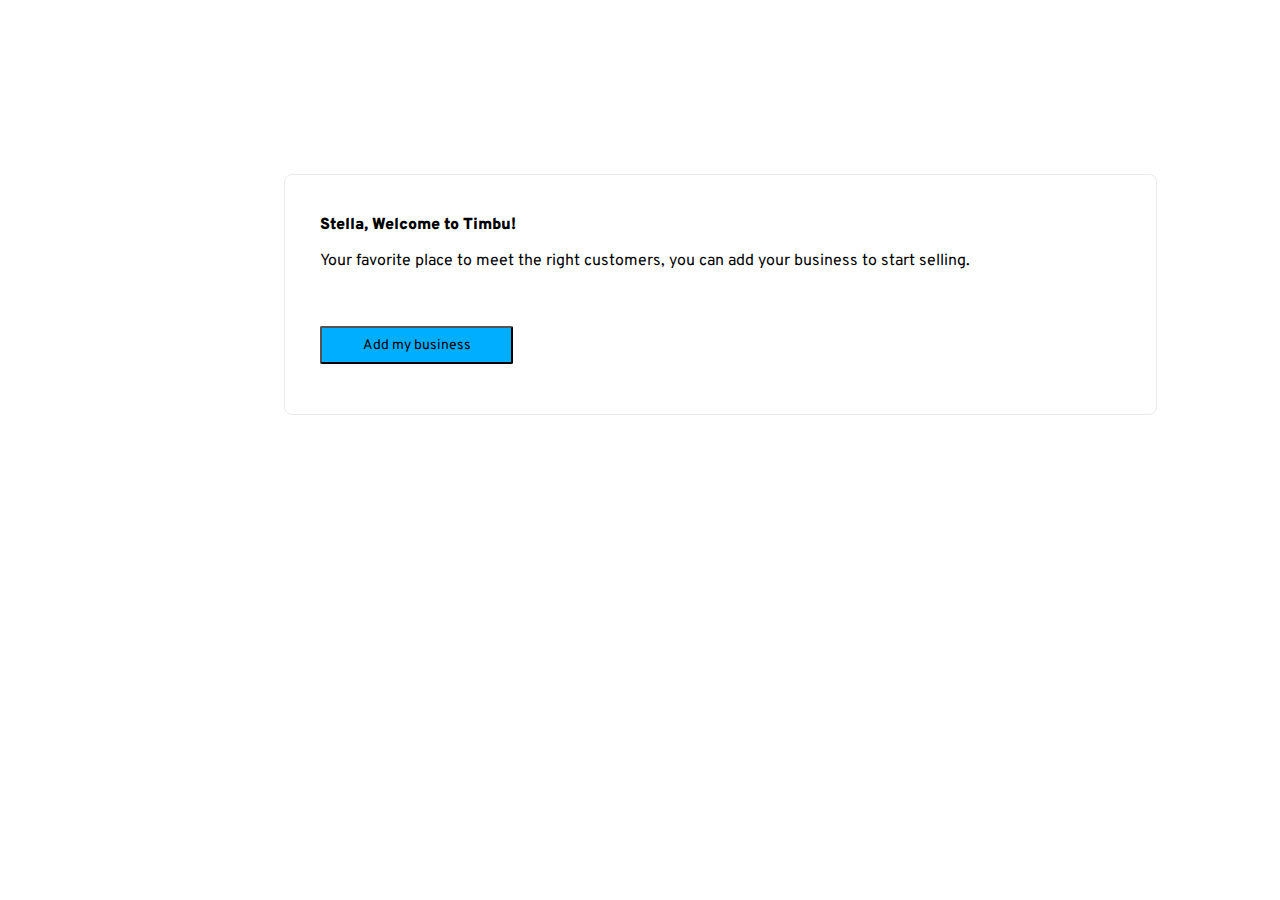
==== index.html @ 310dbfa7 "new file name" ====
<!DOCTYPE html>
<html lang="en">
<head>
    <meta charset="UTF-8">
    <meta http-equiv="X-UA-Compatible" content="IE=edge">
    <meta name="viewport" content="width=<device-width>, initial-scale=1.0">
    <title>Timbu</title>
    <link href="style.css" rel="stylesheet" type="text/css">
    <link href="https://fonts.googleapis.com/css2?family=Overpass:wght@100&display=swap" rel="stylesheet">
</head>
<body>
    <div class="center">
        <div class="center-text">
            <p id="head"><strong>Stella, Welcome to Timbu!</strong></p>
            <p>Your favorite place to meet the right customers, you can add your business to start selling.</p>
        </div>
        <button type="submit" class="button-type">Add my business</button>
    </div>
</body>
</html>
---- style.css ----
.button-type {
    align-items: center;
    background-color: #00AEFF;
    border-radius: 2px;
    display: flex;
    flex-direction: row;
    font-size: 14px;
    font-family: 'Overpass', sans-serif;
    height: 38px;
    justify-content: center;
    left: 35px;
    padding: 12px 16px;
    position: absolute;
    top: 151px;
    width: 193px;
}

.center-text {
    font-size: 16px;
    margin-left: 35px;
    margin-top: 40px;
    font-family: 'Overpass', sans-serif;
}

.center {
    background-color: #FFFFFF;
    position: absolute;
    width: 871px;
    height: 239px;
    left: 284px;
    top: 174px;
    border: 1px solid #EAEAEA;
    border-radius: 8px;

}

#head {
    font-weight: 700;
}
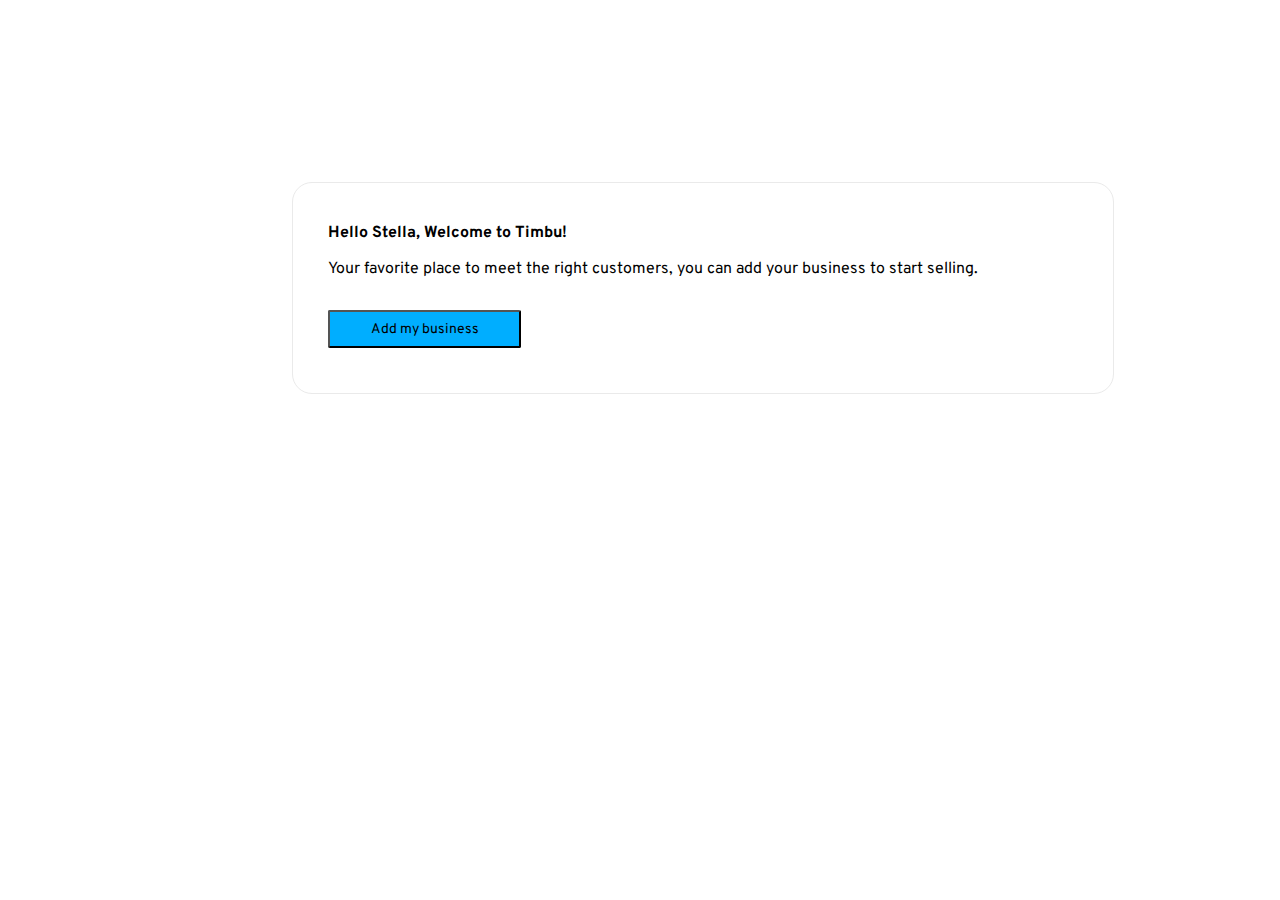
==== commit 565288b3: "CSS optimization" ====
--- a/index.html
+++ b/index.html
@@ -11,7 +11,7 @@
 <body>
     <div class="center">
         <div class="center-text">
-            <p id="head"><strong>Stella, Welcome to Timbu!</strong></p>
+            <p id="head"><strong>Hello Stella, Welcome to Timbu!</strong></p>
             <p>Your favorite place to meet the right customers, you can add your business to start selling.</p>
         </div>
         <button type="submit" class="button-type">Add my business</button>
--- a/style.css
+++ b/style.css
@@ -7,12 +7,12 @@
     font-size: 14px;
     font-family: 'Overpass', sans-serif;
     height: 38px;
+    width: 193px;
     justify-content: center;
+    padding: 12px 16px;
+    position: relative;
+    top: 15px;
     left: 35px;
-    padding: 12px 16px;
-    position: absolute;
-    top: 151px;
-    width: 193px;
 }
 
 .center-text {
@@ -24,16 +24,24 @@
 
 .center {
     background-color: #FFFFFF;
-    position: absolute;
-    width: 871px;
-    height: 239px;
+    position: relative;
     left: 284px;
+    right: 284px;
     top: 174px;
+    width: 820px;
+    height: 210px;
     border: 1px solid #EAEAEA;
-    border-radius: 8px;
+    border-radius: 20px;
 
 }
 
 #head {
-    font-weight: 700;
+    font-weight: 5000;
 }
+}
+
+@media (max-width: 100px) {
+    body{
+width: 40vmax;
+}
+}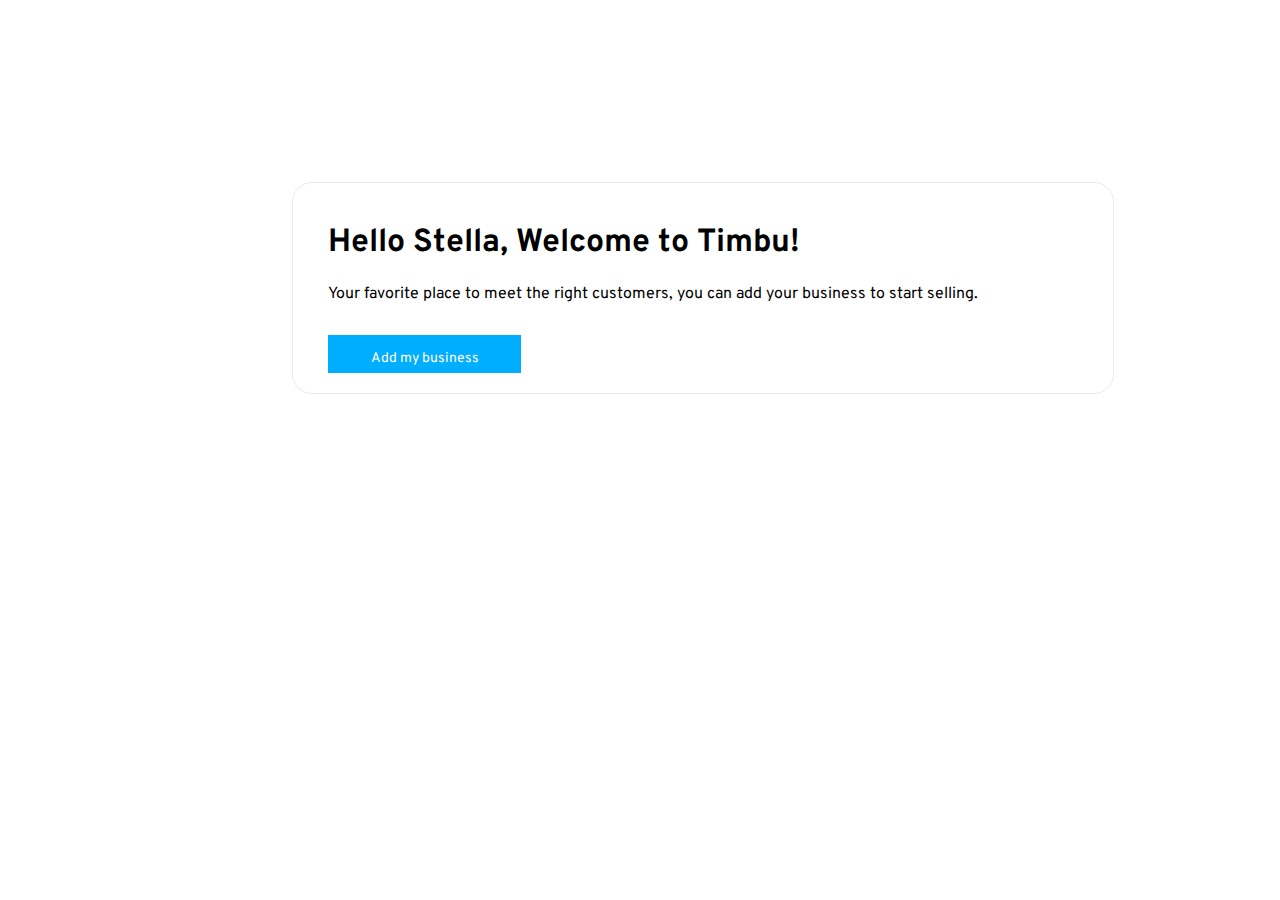
==== commit c6b16848: "Set responsiveness" ====
--- a/index.html
+++ b/index.html
@@ -9,12 +9,12 @@
     <link href="https://fonts.googleapis.com/css2?family=Overpass:wght@100&display=swap" rel="stylesheet">
 </head>
 <body>
-    <div class="center">
-        <div class="center-text">
-            <p id="head"><strong>Hello Stella, Welcome to Timbu!</strong></p>
+    <div class="container">
+        <div class="box">
+            <h1>Hello Stella, Welcome to Timbu!</h1>
             <p>Your favorite place to meet the right customers, you can add your business to start selling.</p>
         </div>
-        <button type="submit" class="button-type">Add my business</button>
+        <button type="submit"> <p style="color: white;">Add my business</p></button>
     </div>
 </body>
 </html>--- a/style.css
+++ b/style.css
@@ -1,29 +1,28 @@
-.button-type {
+button {
     align-items: center;
     background-color: #00AEFF;
-    border-radius: 2px;
-    display: flex;
-    flex-direction: row;
+    display: block;
     font-size: 14px;
     font-family: 'Overpass', sans-serif;
     height: 38px;
     width: 193px;
     justify-content: center;
-    padding: 12px 16px;
     position: relative;
     top: 15px;
     left: 35px;
+    border-width: 0px;
 }
 
-.center-text {
+.box {
+    position: relative;
     font-size: 16px;
     margin-left: 35px;
     margin-top: 40px;
     font-family: 'Overpass', sans-serif;
+    background-color: #FFFFFF;
 }
 
-.center {
-    background-color: #FFFFFF;
+.container {
     position: relative;
     left: 284px;
     right: 284px;
@@ -35,13 +34,28 @@
 
 }
 
-#head {
-    font-weight: 5000;
-}
+h1 {
+    
 }
 
-@media (max-width: 100px) {
-    body{
-width: 40vmax;
-}
+@media screen and (max-width: 414px) {
+    .container {
+        width: 100vw;
+    }
+    .box {
+        width: 80vw;
+    }
+    button {
+        margin-top: 40px;
+        width: 35%;
+
+    }
+    h1 {
+        font-size: 100%;
+        font-weight: 700;
+    }
+    p{
+        font-size: 75%;
+        font-weight: 400;
+    }
 }